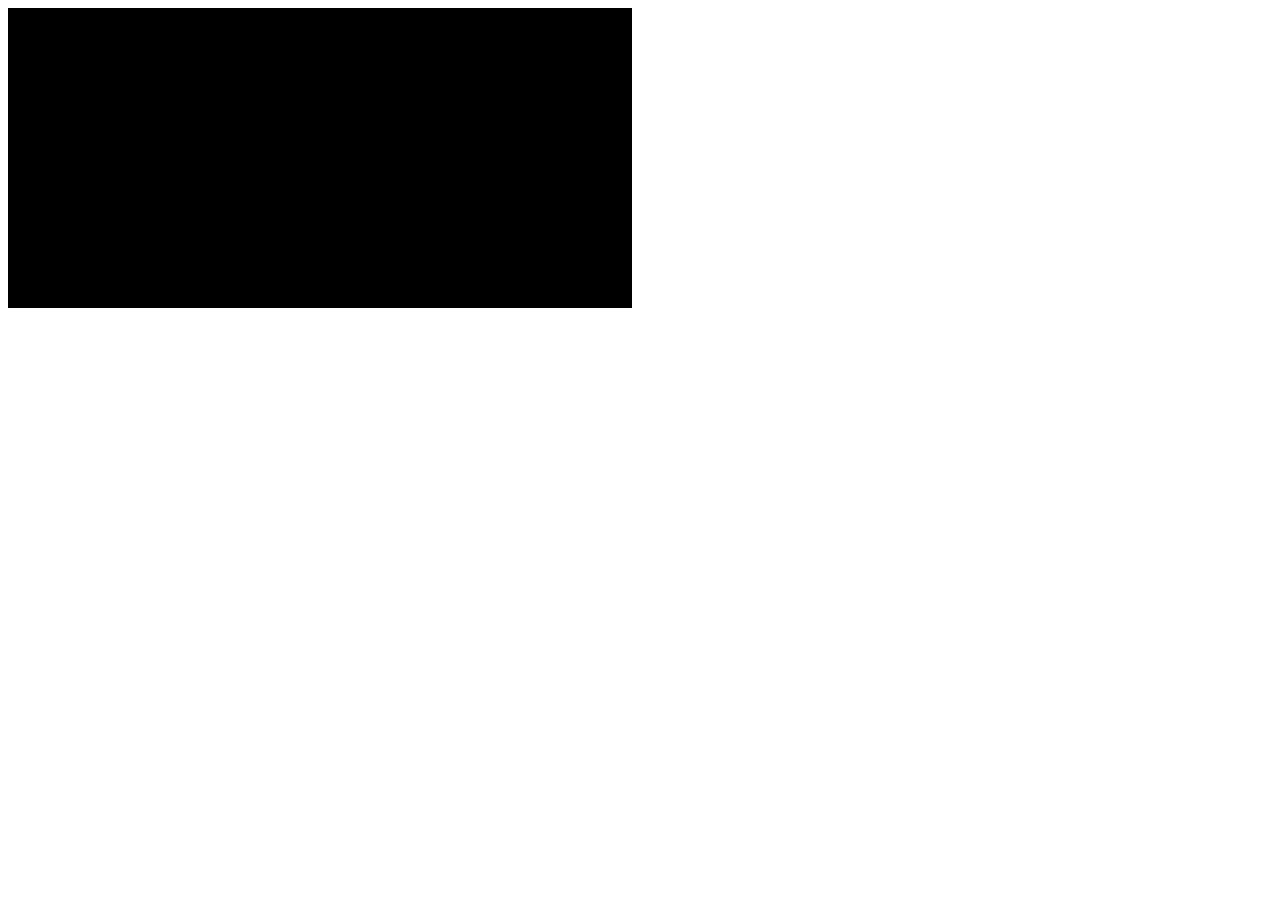
==== index.html @ 26a17bb8 "the two users is connected now put need the styles to the web site" ====
<!DOCTYPE html>
<html lang="en">
<head>
    <meta charset="UTF-8">
    <meta http-equiv="X-UA-Compatible" content="IE=edge">
    <meta name="viewport" content="width=device-width, initial-scale=1.0">
    <title>Document</title>
    <link rel="stylesheet" href="main.css" type="text/css" />
</head>
<body>
    <div class="videos"id="log">
        <video class="video-player" id="user1" autoplay playsinline></video>
        <video class="video-player" id="user2" autoplay playsinline></video>
    </div>
    <script src="agora-rtm-sdk-1.5.0.js"></script>
    <script src="main.js"></script>
</body>
</html>
---- main.css ----
.videos{
    display: grid;
    grid-template-columns: 1fr 1fr;
    grid-gap: 1rem;
}

.video-player{
    width: 100%;
    background-color: black;
    height: 300px;
}
#user2{
    display: none;
}
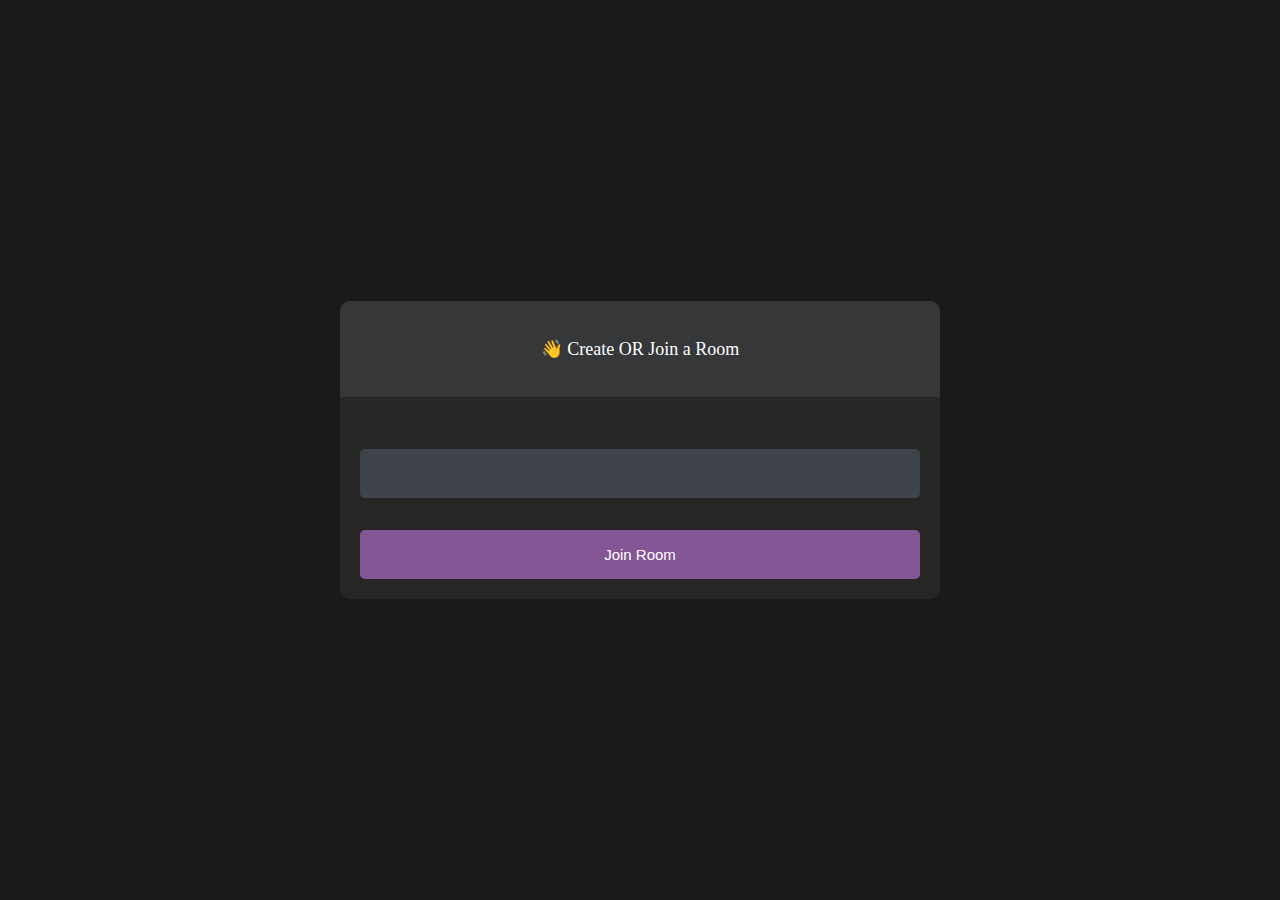
==== commit be9e9c41: "the project is ended" ====
--- a/index.html
+++ b/index.html
@@ -1,18 +1,38 @@
 <!DOCTYPE html>
-<html lang="en">
+<html>
 <head>
-    <meta charset="UTF-8">
-    <meta http-equiv="X-UA-Compatible" content="IE=edge">
-    <meta name="viewport" content="width=device-width, initial-scale=1.0">
-    <title>Document</title>
-    <link rel="stylesheet" href="main.css" type="text/css" />
+    <meta charset='utf-8'>
+    <meta http-equiv='X-UA-Compatible' content='IE=edge'>
+    <title>PeerChat</title>
+    <meta name='viewport' content='width=device-width, initial-scale=1'>
+    <link rel='stylesheet' type='text/css' media='screen' href='main.css'>
 </head>
 <body>
-    <div class="videos"id="log">
+
+    <div id="videos">
         <video class="video-player" id="user1" autoplay playsinline></video>
         <video class="video-player" id="user2" autoplay playsinline></video>
     </div>
-    <script src="agora-rtm-sdk-1.5.0.js"></script>
-    <script src="main.js"></script>
+
+    <div id="controls">
+
+        <div class="control-container" id="camera-btn">
+            <img src="icons/camera.png" />
+        </div>
+
+        <div class="control-container" id="mic-btn">
+            <img src="icons/mic.png" />
+        </div>
+
+        <a href="lobby.html">
+            <div class="control-container" id="leave-btn">
+                <img src="icons/phone.png" />
+            </div>
+        </a>
+
+    </div>
+    
 </body>
+<script src='agora-rtm-sdk-1.5.0.js'></script>
+<script src='main.js'></script>
 </html>--- a/main.css
+++ b/main.css
@@ -1,14 +1,78 @@
-.videos{
+*{
+    margin: 0;
+    padding: 0;
+    box-sizing: border-box;
+}
+
+#videos{
     display: grid;
-    grid-template-columns: 1fr 1fr;
-    grid-gap: 1rem;
+    grid-template-columns: 1fr;
+    height: 100vh;
+    overflow:hidden;
 }
 
 .video-player{
+    background-color: black;
     width: 100%;
-    background-color: black;
-    height: 300px;
+    height: 100%;
+    object-fit: cover;
 }
+
 #user2{
     display: none;
+}
+
+.smallFrame{
+    position: fixed;
+    top: 20px;
+    left: 20px;
+    height: 170px;
+    width: 300px;
+    border-radius: 5px;
+    border:2px solid #b366f9;
+    -webkit-box-shadow: 3px 3px 15px -1px rgba(0,0,0,0.77);
+    box-shadow: 3px 3px 15px -1px rgba(0,0,0,0.77);
+    z-index: 999;
+}
+
+
+#controls{
+    position: fixed;
+    bottom: 20px;
+    left: 50%;
+    transform:translateX(-50%);
+    display: flex;
+    gap: 1em;
+}
+
+
+.control-container{
+  background-color: rgb(179, 102, 249, .9);
+  padding: 20px;
+  border-radius: 50%;
+  display: flex;
+  justify-content: center;
+  align-items: center;
+  cursor: pointer;
+}
+
+.control-container img{
+    height: 30px;
+    width: 30px;
+}
+
+#leave-btn{
+    background-color: rgb(255,80,80, 1);
+}
+
+@media screen and (max-width:600px) {
+        .smallFrame{
+            height: 80px;
+            width: 120px;
+        }
+
+        .control-container img{
+            height: 20px;
+            width: 20px;
+        }
 }